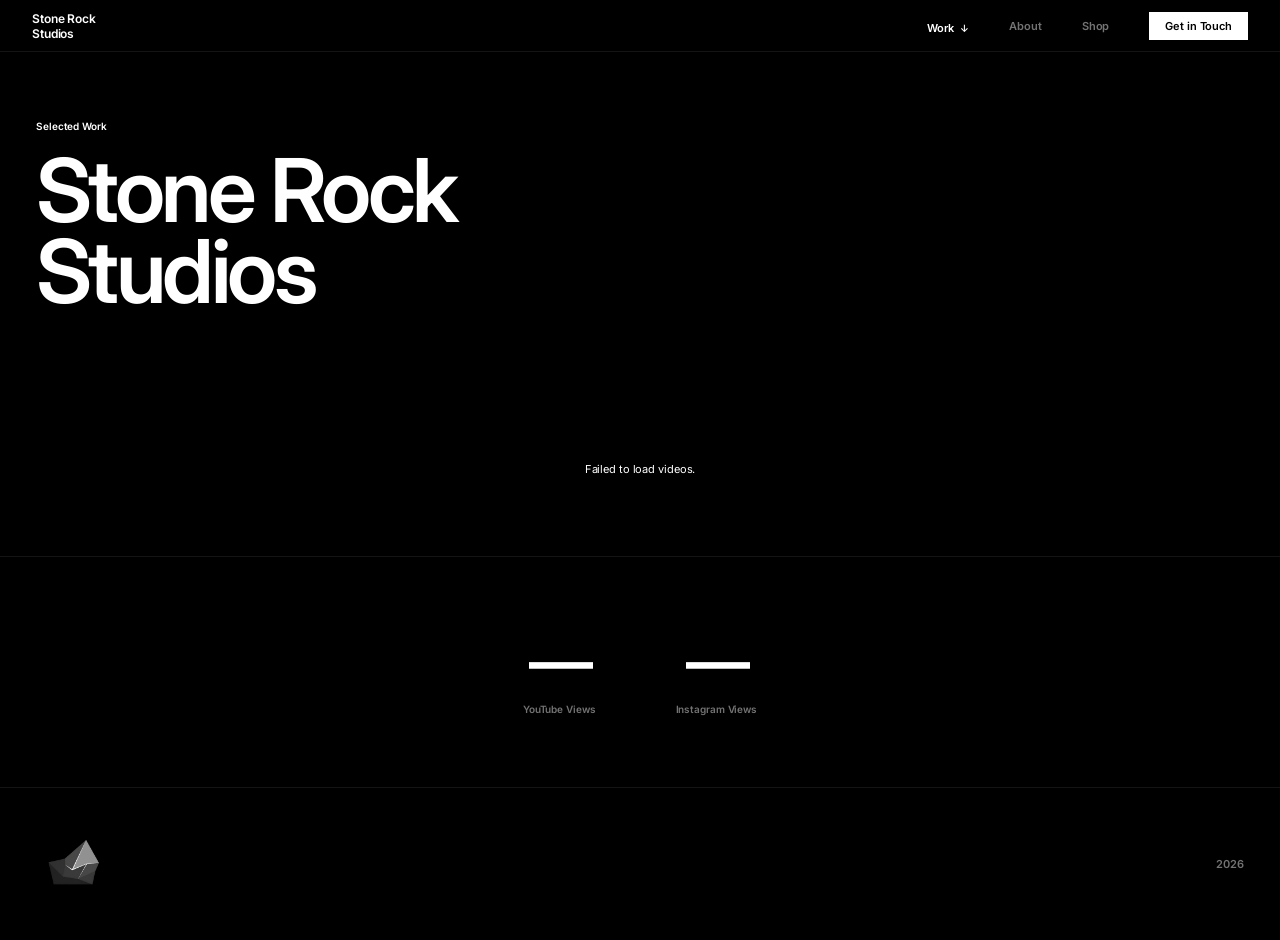
==== index.html @ bb8a3bc2 "Add footer + YouTube view count stats strip - Footer (logo bottom-left, 2026 bottom-right) added to " ====
<!DOCTYPE html>
<html lang="en">
<head>
<!-- Google tag (gtag.js) -->
<script async src="https://www.googletagmanager.com/gtag/js?id=G-F0F5ZDTLY3"></script>
<script>
  window.dataLayer = window.dataLayer || [];
  function gtag(){dataLayer.push(arguments);}
  gtag('js', new Date());

  gtag('config', 'G-F0F5ZDTLY3');
</script>
<meta charset="UTF-8">
<meta name="viewport" content="width=device-width, initial-scale=1.0">
<title>Stone Rock Studios</title>
<link rel="icon" type="image/png" href="favicon.png">
<link rel="apple-touch-icon" href="favicon.png">
<link rel="preconnect" href="https://fonts.googleapis.com">
<link rel="preconnect" href="https://fonts.gstatic.com" crossorigin>
<link href="https://fonts.googleapis.com/css2?family=Inter:wght@600&display=swap" rel="stylesheet">
<!-- Meta Pixel Code -->
<script>
!function(f,b,e,v,n,t,s)
{if(f.fbq)return;n=f.fbq=function(){n.callMethod?
n.callMethod.apply(n,arguments):n.queue.push(arguments)};
if(!f._fbq)f._fbq=n;n.push=n;n.loaded=!0;n.version='2.0';
n.queue=[];t=b.createElement(e);t.async=!0;
t.src=v;s=b.getElementsByTagName(e)[0];
s.parentNode.insertBefore(t,s)}(window, document,'script',
'https://connect.facebook.net/en_US/fbevents.js');
fbq('init', '1275243804483057');
fbq('track', 'PageView');
</script>
<noscript><img height="1" width="1" style="display:none"
src="https://www.facebook.com/tr?id=1275243804483057&ev=PageView&noscript=1"
/></noscript>
<!-- End Meta Pixel Code -->
<meta name="description" content="Stone Rock Studios — creative video production in Los Angeles. Moto, food, lifestyle, documentary, events, and more.">
<meta property="og:type" content="website">
<meta property="og:url" content="https://stonerockstudios.xyz">
<meta property="og:title" content="Stone Rock Studios">
<meta property="og:description" content="Creative video production by Jes and Jackson. Los Angeles. Available worldwide.">
<meta property="og:image" content="https://stonerockstudios.xyz/og-image.png">
<meta name="twitter:card" content="summary_large_image">
<meta name="twitter:title" content="Stone Rock Studios">
<meta name="twitter:description" content="Creative video production by Jes and Jackson. Los Angeles. Available worldwide.">
<meta name="twitter:image" content="https://stonerockstudios.xyz/og-image.png">
<style>
  *, *::before, *::after { margin: 0; padding: 0; box-sizing: border-box; }
  button, input, select, textarea { font-family: inherit; }
  :root {
    --black: #000000;
    --surface: #0d0d0d;
    --border: rgba(255,255,255,0.08);
    --text: #ffffff;
    --muted: rgba(255,255,255,0.45);
    --gap: 3px;
  }
  html { background: var(--black); color: var(--text); font-family: 'Inter', sans-serif; -webkit-font-smoothing: antialiased; }
  nav {
    position: fixed; top: 0; left: 0; right: 0; z-index: 100;
    display: flex; align-items: center; justify-content: space-between;
    padding: 0 32px; height: 52px;
    background: rgba(0,0,0,0.96);
    backdrop-filter: blur(12px);
    border-bottom: 1px solid var(--border);
  }
  .nav-logo { font-weight: 600; font-size: 12px; letter-spacing: -0.01em; line-height: 1.25; color: var(--text); text-decoration: none; }
  .nav-links { display: flex; gap: 40px; align-items: center; }
  .nav-link { font-size: 11px; font-weight: 600; letter-spacing: -0.01em; color: var(--muted); text-decoration: none; cursor: pointer; transition: color 0.2s; }
  .nav-link:hover, .nav-link.active { color: var(--text); }
  .nav-cta { font-size: 11px; font-weight: 600; letter-spacing: -0.01em; color: var(--black); background: var(--text); padding: 7px 16px; text-decoration: none; transition: opacity 0.2s; }
  .nav-cta:hover { opacity: 0.8; }
  .dropdown-wrapper { position: relative; }
  .dropdown-arrow { margin-left: 4px; display: inline-block; transition: transform 0.2s; font-size: 10px; }
  .dropdown-wrapper.open .dropdown-arrow { transform: rotate(180deg); }
  .dropdown-menu { position: absolute; top: calc(100% + 16px); right: 0; background: #000000; border: 1px solid var(--border); min-width: 170px; opacity: 0; pointer-events: none; transform: translateY(-6px); transition: opacity 0.15s, transform 0.15s; }
  .dropdown-wrapper.open .dropdown-menu { opacity: 1; pointer-events: all; transform: translateY(0); }
  .dropdown-item { display: block; padding: 10px 18px; font-size: 11px; font-weight: 600; letter-spacing: -0.01em; color: var(--muted); cursor: pointer; transition: color 0.12s, background 0.12s; border-bottom: 1px solid var(--border); }
  .dropdown-item:last-child { border-bottom: none; }
  .dropdown-item:hover { color: var(--text); background: #0a0a0a; }
  .dropdown-item.selected { color: var(--text); }
  .hero { padding: 120px 36px 56px; }
  .hero-label { font-size: 10px; font-weight: 600; letter-spacing: -0.01em; color: #ffffff; margin-bottom: 18px; }
  .hero-title { font-weight: 600; font-size: clamp(48px, 7vw, 88px); line-height: 0.92; letter-spacing: -0.04em; color: var(--text); margin-bottom: 14px; }
  .hero-sub { font-size: 13px; font-weight: 600; color: #ffffff; letter-spacing: -0.01em; }
  #grid { padding: 0 var(--gap); display: flex; flex-direction: column; gap: var(--gap); }
  .grid-row { display: flex; gap: var(--gap); align-items: flex-start; }
  .tile { position: relative; overflow: hidden; cursor: pointer; background: var(--surface); flex-shrink: 0; }
  .tile .thumb-wrap { position: relative; width: 100%; background: #000; }
  .tile .thumb-wrap img { position: absolute; inset: 0; width: 100%; height: 100%; object-fit: cover; display: block; }
  .tile img { transition: transform 0.7s cubic-bezier(0.25,0.46,0.45,0.94); }
  .tile:hover img { transform: scale(1.04); }
  .tile-overlay { position: absolute; inset: 0; background: linear-gradient(to top, rgba(0,0,0,0.82) 0%, rgba(0,0,0,0.05) 45%, transparent 70%); opacity: 0; transition: opacity 0.3s; display: flex; flex-direction: row; align-items: flex-end; justify-content: space-between; padding: 18px 20px; }
  .tile:hover .tile-overlay { opacity: 1; }
  .tile-info-left { flex: 1; min-width: 0; }
  .tile-cat { font-size: 9px; font-weight: 600; letter-spacing: -0.01em; color: rgba(255,255,255,0.45); margin-bottom: 5px; }
  .tile-title { font-size: 14px; font-weight: 600; color: #fff; line-height: 1.25; }
  .tile-role { font-size: 10px; color: rgba(255,255,255,0.4); margin-top: 3px; letter-spacing: -0.01em; }
  .tile-client { font-size: 14px; font-weight: 600; color: #fff; line-height: 1.25; text-align: right; flex-shrink: 0; padding-left: 12px; max-width: 45%; }
  .play-btn { position: absolute; top: 50%; left: 50%; transform: translate(-50%, -50%) scale(0.75); width: 46px; height: 46px; background: rgba(255,255,255,0.12); backdrop-filter: blur(10px); border-radius: 0; display: flex; align-items: center; justify-content: center; opacity: 0; transition: opacity 0.25s, transform 0.25s; }
  .play-btn svg { margin-left: 3px; }
  .tile:hover .play-btn { opacity: 1; transform: translate(-50%, -50%) scale(1); }
  .tile-ext-link { position: absolute; top: 10px; right: 10px; width: 28px; height: 28px; background: rgba(0,0,0,0.55); backdrop-filter: blur(6px); border-radius: 0; display: flex; align-items: center; justify-content: center; opacity: 0; transition: opacity 0.25s; z-index: 2; text-decoration: none; }
  .tile:hover .tile-ext-link { opacity: 1; }
  .tile-ext-link svg { width: 14px; height: 14px; }
  .status-msg { padding: 80px 32px; font-size: 11px; letter-spacing: -0.01em; color: #ffffff; text-align: center; }
  .modal-backdrop { position: fixed; inset: 0; z-index: 200; background: rgba(0,0,0,0.94); display: flex; align-items: center; justify-content: center; opacity: 0; pointer-events: none; transition: opacity 0.25s; }
  .modal-backdrop.open { opacity: 1; pointer-events: all; }
  .modal-inner { position: relative; transform: scale(0.97); transition: transform 0.25s; }
  .modal-backdrop.open .modal-inner { transform: scale(1); }
  .modal-inner.landscape { width: min(900px, 92vw); }
  .modal-inner.landscape .modal-video { position: relative; padding-bottom: 56.25%; background: #000; }
  .modal-inner.portrait { width: min(360px, 52vw); }
  .modal-inner.portrait .modal-video { position: relative; padding-bottom: 177.78%; background: #000; }
  .modal-video iframe { position: absolute; inset: 0; width: 100%; height: 100%; border: none; }
  .modal-close { position: absolute; top: -38px; right: 0; background: none; border: none; cursor: pointer; color: #fefefe; font-size: 22px; transition: color 0.2s; font-family: inherit; }
  .modal-close:hover { color: var(--text); }
  .modal-nav { position: fixed; top: 50%; transform: translateY(-50%); background: none; border: none; cursor: pointer; color: rgba(255,255,255,0.3); font-size: 28px; padding: 16px; transition: color 0.2s; font-family: inherit; z-index: 201; }
  .modal-nav:hover { color: rgba(255,255,255,0.9); }
  .modal-nav.prev { left: 16px; }
  .modal-nav.next { right: 16px; }
  .modal-nav:disabled { opacity: 0; pointer-events: none; }
  #modalExtContent { display: none; position: absolute; inset: 0; flex-direction: column; align-items: center; justify-content: center; }
  #modalExtContent.visible { display: flex; }
  #modalExtThumb { position: absolute; inset: 0; width: 100%; height: 100%; object-fit: cover; }
  #modalExtOverlay { position: absolute; inset: 0; background: rgba(0,0,0,0.5); }
  #modalExtBtn { position: relative; z-index: 2; background: #fff; color: #000; padding: 14px 36px; font-size: 11px; font-weight: 600; letter-spacing: -0.01em; text-decoration: none; transition: opacity 0.2s; font-family: inherit; }
  .modal-counter { position: absolute; top: -38px; left: 0; font-size: 10px; font-weight: 600; letter-spacing: -0.01em; color: #ffffff; line-height: 22px; }
  .modal-meta { padding: 14px 0 0; }
  .modal-cat { font-size: 9px; font-weight: 600; letter-spacing: -0.01em; color: #ffffff; margin-bottom: 5px; }
  .modal-title { font-size: 18px; font-weight: 600; letter-spacing: -0.02em; }
  .about-section { display: none; padding: 130px 36px 80px; max-width: 580px; }
  .about-section.visible { display: block; }
  .about-section h2 { font-weight: 600; font-size: 60px; letter-spacing: -0.04em; margin-bottom: 24px; line-height: 0.95; }
  .about-section p { font-size: 15px; font-weight: 600; line-height: 1.85; color: #ffffff; margin-bottom: 16px; }
  .contact-section { display: none; padding: 130px 36px 80px; max-width: 580px; }
  .contact-section.visible { display: block; }
  .contact-section h2 { font-weight: 600; font-size: 60px; letter-spacing: -0.04em; margin-bottom: 8px; line-height: 0.95; }
  .contact-lead { font-size: 13px; font-weight: 600; color: #ffffff; letter-spacing: -0.01em; margin-bottom: 36px; }
  .c-form { display: flex; flex-direction: column; gap: 12px; }
  .c-input, .c-select, .c-textarea { background: var(--surface); border: 1px solid var(--border); color: #ffffff; font-family: inherit; font-size: 13px; letter-spacing: -0.01em; padding: 13px 16px; width: 100%; outline: none; transition: border-color 0.2s; -webkit-appearance: none; border-radius: 0; }
  .c-input::placeholder, .c-textarea::placeholder { color: rgba(255,255,255,0.25); }
  .c-input:focus, .c-select:focus, .c-textarea:focus { border-color: #444; }
  .c-select { color: #555; cursor: pointer; }
  .c-textarea { resize: vertical; min-height: 120px; }
  .c-submit { background: #ffffff; color: var(--black); border: none; padding: 14px 32px; font-size: 11px; font-weight: 600; letter-spacing: -0.01em; cursor: pointer; font-family: inherit; transition: opacity 0.2s; margin-top: 8px; }
  .c-submit:hover { opacity: 0.8; }
  .c-submit:disabled { opacity: 0.5; cursor: not-allowed; }
  .c-success { display: none; font-size: 13px; color: #ffffff; padding-top: 24px; letter-spacing: -0.01em; }
  .c-success.show { display: block; }
  .stats-strip { display: flex; justify-content: center; gap: 80px; padding: 72px 36px; border-top: 1px solid var(--border); }
  .stat-block { text-align: center; }
  .stat-value { display: block; font-size: clamp(40px, 5vw, 68px); font-weight: 600; letter-spacing: -0.04em; line-height: 1; color: var(--text); }
  .stat-label { display: block; font-size: 10px; font-weight: 600; letter-spacing: -0.01em; color: var(--muted); margin-top: 10px; }
  footer { padding: 40px 36px; display: flex; align-items: center; justify-content: space-between; border-top: 1px solid var(--border); }
  .footer-logo { width: 72px; height: auto; display: block; }
  .footer-year { font-size: 11px; font-weight: 600; letter-spacing: -0.01em; color: var(--muted); }
  @media (max-width: 768px) {
    .grid-row { flex-wrap: wrap; }
    .tile { width: 100% !important; }
    .tile.portrait { width: calc(50% - var(--gap) / 2) !important; }
    nav { padding: 0 20px; }
    .nav-links { gap: 16px; }
    .nav-cta { display: none; }
    .hero { padding: 90px 20px 48px; }
    .contact-section { padding: 90px 20px 60px; }
    .contact-section h2 { font-size: 42px; }
    .stats-strip { gap: 40px; padding: 52px 20px; }
    footer { padding: 28px 20px; }
    .footer-logo { width: 56px; }
  }
</style>
</head>
<body>
<nav>
  <a class="nav-logo" href="javascript:void(0)" onclick="showView('work')">Stone Rock<br>Studios</a>
  <div class="nav-links">
    <div class="dropdown-wrapper" id="workDropdown">
      <span class="nav-link active" id="workBtn">Work <span class="dropdown-arrow">↓</span></span>
      <div class="dropdown-menu" id="dropdownMenu">
        <div class="dropdown-item selected" data-cat="all">All Work</div>
        <div class="dropdown-item" data-cat="moto">Moto</div>
        <div class="dropdown-item" data-cat="food">Food & Drink</div>
        <div class="dropdown-item" data-cat="lifestyle">Lifestyle</div>
        <div class="dropdown-item" data-cat="documentary">Documentary</div>
        <div class="dropdown-item" data-cat="events">Event Coverage</div>
        <div class="dropdown-item" data-cat="realestate">Real Estate</div>
        <div class="dropdown-item" data-cat="reels">Social Reels</div>
        <div class="dropdown-item" data-cat="music">Music Videos</div>
      </div>
    </div>
    <a class="nav-link" href="about.html">About</a>
    <a class="nav-link" href="shop.html">Shop</a>
    <a class="nav-cta" href="about.html">Get in Touch</a>
  </div>
</nav>

<div id="workView">
  <div class="hero">
    <div class="hero-label">Selected Work</div>
    <div class="hero-title">Stone Rock<br>Studios</div>
  </div>
  <div id="grid">
    <div class="status-msg" id="statusMsg">Loading</div>
  </div>
  <div class="stats-strip">
    <div class="stat-block">
      <span class="stat-value" id="ytViewCount">—</span>
      <span class="stat-label">YouTube Views</span>
    </div>
    <div class="stat-block">
      <span class="stat-value" id="igViewCount">—</span>
      <span class="stat-label">Instagram Views</span>
    </div>
  </div>
</div>

<div class="about-section" id="aboutView">
  <div class="hero-label">About</div>
  <h2>Stone Rock<br>Studios</h2>
  <p>The funniest production studio in the world.</p>
</div>

<div class="contact-section" id="contactView">
  <div class="hero-label">Contact</div>
  <h2>Get in<br>Touch</h2>
  <p class="contact-lead">Tell us about your project.</p>
  <!-- Sign up free at formspree.io, create a form, and replace YOUR_FORM_ID below -->
  <form class="c-form" id="contactForm" action="https://formspree.io/f/mwvdoqdb" method="POST">
    <input class="c-input" type="text" name="name" placeholder="Name" required>
    <input class="c-input" type="email" name="email" placeholder="Email" required>
    <select class="c-select" name="project_type">
      <option value="" disabled selected>Project Type</option>
      <option value="moto">Moto</option>
      <option value="food">Food &amp; Drink</option>
      <option value="lifestyle">Lifestyle</option>
      <option value="documentary">Documentary</option>
      <option value="events">Event Coverage</option>
      <option value="reels">Social Reels</option>
      <option value="music">Music Video</option>
      <option value="other">Other</option>
    </select>
    <textarea class="c-textarea" name="message" placeholder="Tell us about your project" required></textarea>
    <button class="c-submit" type="submit">Send Message</button>
  </form>
  <div class="c-success" id="contactSuccess">Thanks — we'll be in touch soon.</div>
</div>

<footer>
  <img src="logo.png" alt="Stone Rock Studios" class="footer-logo">
  <span class="footer-year">2026</span>
</footer>

<div class="modal-backdrop" id="modal">
  <button class="modal-nav prev" id="modalPrev">&#8592;</button>
  <div class="modal-inner landscape" id="modalInner">
    <div class="modal-counter" id="modalCounter"></div>
    <button class="modal-close" id="modalClose">✕</button>
    <div class="modal-video">
      <iframe id="modalFrame" src="" allowfullscreen allow="autoplay"></iframe>
      <div id="modalExtContent">
        <img id="modalExtThumb" src="" alt="">
        <div id="modalExtOverlay"></div>
        <a id="modalExtBtn" href="" target="_blank" rel="noopener" onclick="event.stopPropagation()">Watch on Hulu</a>
      </div>
    </div>
    <div class="modal-meta">
      <div class="modal-cat" id="modalCat"></div>
      <div class="modal-title" id="modalTitle"></div>
    </div>
  </div>
  <button class="modal-nav next" id="modalNext">&#8594;</button>
</div>

<script>
const FIREBASE_URL = 'https://stonerockstudios-default-rtdb.firebaseio.com';
const YT_KEY = 'AIzaSyDygMoFQUoRfeJ2egkA9HjGBfPHSs58sgw';

function fmtViews(n) {
  if (n >= 1e9) return (n / 1e9).toFixed(1).replace(/\.0$/, '') + 'B';
  if (n >= 1e6) return (n / 1e6).toFixed(1).replace(/\.0$/, '') + 'M';
  if (n >= 1e3) return (n / 1e3).toFixed(1).replace(/\.0$/, '') + 'K';
  return n.toLocaleString();
}

async function loadYtViews(videoIds) {
  if (!videoIds.length) return;
  let total = 0;
  for (let i = 0; i < videoIds.length; i += 50) {
    const ids = videoIds.slice(i, i + 50).join(',');
    try {
      const r = await fetch(`https://www.googleapis.com/youtube/v3/videos?part=statistics&id=${ids}&key=${YT_KEY}`);
      const d = await r.json();
      for (const item of (d.items || [])) total += parseInt(item.statistics?.viewCount || 0, 10);
    } catch {}
  }
  if (total > 0) document.getElementById('ytViewCount').textContent = fmtViews(total);
}

const RATIO_PADDING = {'16:9':56.25,'9:16':177.78,'1:1':100,'4:3':75,'4:5':125,'21:9':42.86};
const MODAL_WIDTH   = {'16:9':'min(900px,92vw)','9:16':'min(360px,52vw)','1:1':'min(600px,80vw)','4:3':'min(700px,88vw)','4:5':'min(400px,55vw)','21:9':'min(960px,95vw)'};
const MODAL_PADDING = {'16:9':56.25,'9:16':177.78,'1:1':100,'4:3':75,'4:5':125,'21:9':42.86};

// Portrait col patterns
const PORT_COLS_MAP = { 1: [12], 2: [6, 6], 3: [4, 4, 4], 4: [3, 3, 3, 3] };

let allVideos   = [];
let activeVideos = [];
let activeIdx   = 0;
let activeCat   = 'all';

function shuffle(arr) {
  const a = [...arr];
  for (let i = a.length - 1; i > 0; i--) {
    const j = Math.floor(Math.random() * (i + 1));
    [a[i], a[j]] = [a[j], a[i]];
  }
  return a;
}

// Natural row height score — cols × padding% — used to find best cross-ratio partners
function heightScore(ratio, cols) {
  return (RATIO_PADDING[ratio] || 56.25) * cols;
}

function buildRows(videos) {
  const featured = videos.filter(v => v.featured);
  const nonFeat  = shuffle(videos.filter(v => !v.featured));
  const ordered  = [...featured, ...nonFeat];

  const portraits  = ordered.filter(v => v.portrait);
  const landscapes = ordered.filter(v => !v.portrait);

  // Bucket landscape videos by aspect ratio (featured land first within each bucket)
  const buckets = {};
  landscapes.forEach(v => {
    const r = v.aspectRatio || '16:9';
    (buckets[r] = buckets[r] || []).push(v);
  });

  const landRows = [];
  let crossFlip = false; // alternate which ratio goes left vs right
  let samePhase = 0;     // cycle same-ratio patterns: [6,6] → [4,4,4] → [6,6] ...

  function available() {
    return Object.entries(buckets).filter(([, q]) => q.length > 0);
  }

  function grab(ratio, n) {
    return (buckets[ratio] || []).splice(0, n);
  }

  function has(ratio, n = 1) {
    return (buckets[ratio]?.length || 0) >= n;
  }

  while (available().length) {
    let row = null;

    // ── Cross-ratio pairings (naturally equal heights, no gaps, no distortion) ──
    // 16:9 @ 7 cols ≈ 4:3 @ 5 cols  (height scores: 394 vs 375 — 1.5% diff)
    if (has('16:9') && has('4:3')) {
      const [a] = grab('16:9', 1);
      const [b] = grab('4:3',  1);
      row = crossFlip
        ? [{ v: b, cols: 5 }, { v: a, cols: 7 }]
        : [{ v: a, cols: 7 }, { v: b, cols: 5 }];
      crossFlip = !crossFlip;
    }

    // ── Same-ratio rows: grouped so all tiles share one height, zero gaps ──
    if (!row) {
      // Pick the ratio bucket with the most videos
      const [ratio, queue] = available()
        .sort((a, b) => b[1].length - a[1].length)[0];

      samePhase++;
      if (queue.length >= 3 && samePhase % 3 === 0) {
        // Three-up [4,4,4]
        const [a, b, c] = grab(ratio, 3);
        row = [{ v: a, cols: 4 }, { v: b, cols: 4 }, { v: c, cols: 4 }];
      } else if (queue.length >= 2) {
        // Side-by-side [6,6]
        const [a, b] = grab(ratio, 2);
        row = [{ v: a, cols: 6 }, { v: b, cols: 6 }];
      } else {
        // Solo full-width [12]
        const [a] = grab(ratio, 1);
        row = [{ v: a, cols: 12 }];
      }
    }

    if (row) landRows.push(row);
  }

  // Portrait rows
  const portRows = [];
  const portQ = [...portraits];
  while (portQ.length) {
    const take = Math.min(4, portQ.length);
    portRows.push(portQ.splice(0, take).map((v, i) => ({
      v, cols: PORT_COLS_MAP[take][i]
    })));
  }

  // Interleave: 3 landscape rows then 1 portrait row
  const rows = [];
  let lr = 0, pr = 0;
  while (lr < landRows.length || pr < portRows.length) {
    for (let i = 0; i < 3 && lr < landRows.length; i++) rows.push(landRows[lr++]);
    if (pr < portRows.length) rows.push(portRows[pr++]);
  }

  return rows;
}

function platformName(url) {
  if (!url) return 'Link';
  if (url.includes('hulu.com'))    return 'Hulu';
  if (url.includes('youtube.com') || url.includes('youtu.be')) return 'YouTube';
  if (url.includes('instagram.com')) return 'Instagram';
  if (url.includes('tiktok.com'))  return 'TikTok';
  return 'Link';
}

function platformIcon(url) {
  if (!url) return '';
  let svg = '';
  if (url.includes('hulu.com')) {
    svg = '<svg viewBox="0 0 24 24"><rect x="1" y="1" width="22" height="22" rx="4" fill="#1CE783"/><path d="M7 7v10M17 7v10M7 12h10" stroke="#000" stroke-width="2.5" stroke-linecap="round"/></svg>';
  } else if (url.includes('youtube.com') || url.includes('youtu.be')) {
    svg = '<svg viewBox="0 0 24 24" fill="#fff"><path d="M23 7s-.3-2-1.2-2.8c-1.1-1.2-2.4-1.2-3-1.3C16.2 2.8 12 2.8 12 2.8s-4.2 0-6.8.2c-.6.1-1.9.1-3 1.3C1.3 5 1 7 1 7S.7 9.1.7 11.3v2.1C.7 15.5 1 17.6 1 17.6s.3 2 1.2 2.8c1.1 1.2 2.6 1.1 3.3 1.2C7.6 21.8 12 21.8 12 21.8s4.2 0 6.8-.2c.6-.1 1.9-.1 3-1.3.9-.8 1.2-2.8 1.2-2.8s.3-2.1.3-4.2v-2.1C23.3 9.1 23 7 23 7zm-13.5 8.5v-7.3l8 3.7-8 3.6z"/></svg>';
  } else if (url.includes('instagram.com')) {
    svg = '<svg viewBox="0 0 24 24" fill="#fff"><path d="M12 2.2c3.2 0 3.6 0 4.9.1 3.3.1 4.8 1.7 4.9 4.9.1 1.3.1 1.6.1 4.8 0 3.2 0 3.6-.1 4.8-.1 3.2-1.7 4.8-4.9 4.9-1.3.1-1.6.1-4.9.1-3.2 0-3.6 0-4.8-.1-3.3-.1-4.8-1.7-4.9-4.9-.1-1.3-.1-1.6-.1-4.8 0-3.2 0-3.6.1-4.8C2.4 3.9 4 2.3 7.2 2.3c1.2-.1 1.6-.1 4.8-.1zM12 0C8.7 0 8.3 0 7.1.1 2.7.3.3 2.7.1 7.1.0 8.3 0 8.7 0 12s0 3.7.1 4.9c.2 4.4 2.6 6.8 7 7C8.3 24 8.7 24 12 24s3.7 0 4.9-.1c4.4-.2 6.8-2.6 7-7 .1-1.2.1-1.6.1-4.9s0-3.7-.1-4.9c-.2-4.4-2.6-6.8-7-7C15.7 0 15.3 0 12 0zm0 5.8a6.2 6.2 0 100 12.4A6.2 6.2 0 0012 5.8zm0 10.2a4 4 0 110-8 4 4 0 010 8zm6.4-11.8a1.4 1.4 0 100 2.8 1.4 1.4 0 000-2.8z"/></svg>';
  } else if (url.includes('tiktok.com')) {
    svg = '<svg viewBox="0 0 24 24" fill="#fff"><path d="M19.6 3.3A4.5 4.5 0 0115.2 0h-3.3v16.4a2.7 2.7 0 01-2.7 2.3 2.7 2.7 0 01-2.7-2.7 2.7 2.7 0 012.7-2.7c.3 0 .5 0 .8.1V10c-.3 0-.5-.1-.8-.1A6 6 0 003.2 16a6 6 0 006 6 6 6 0 006-6V8.3a7.8 7.8 0 004.6 1.5V6.5a4.5 4.5 0 01-2.2-.7 4.5 4.5 0 01-2.3-2.5h3.3z"/></svg>';
  } else {
    svg = '<svg viewBox="0 0 24 24" fill="none" stroke="#fff" stroke-width="2" stroke-linecap="round"><path d="M10 13a5 5 0 007.54.54l3-3a5 5 0 00-7.07-7.07l-1.72 1.71"/><path d="M14 11a5 5 0 00-7.54-.54l-3 3a5 5 0 007.07 7.07l1.71-1.71"/></svg>';
  }
  return `<a class="tile-ext-link" href="${url}" target="_blank" rel="noopener" onclick="event.stopPropagation()">${svg}</a>`;
}

function makeTile(v, cols, rowSize) {
  const ratio    = v.aspectRatio || (v.portrait ? '9:16' : '16:9');
  const padding  = RATIO_PADDING[ratio] || (v.portrait ? 177.78 : 56.25);
  const displayTitle = v.customTitle || v.title;
  const roleHtml   = v.role   ? `<div class="tile-role">${v.role}</div>`     : '';
  const clientHtml = v.client ? `<div class="tile-client">${v.client}</div>` : '';

  const tile = document.createElement('div');
  tile.className    = `tile ${v.portrait ? 'portrait' : 'landscape'}`;
  tile.dataset.tags = (v.tags || [v.category]).join(',');
  tile.style.width  = `calc((100% - ${rowSize - 1} * var(--gap)) * ${cols} / 12)`;

  tile.innerHTML = `
    <div class="thumb-wrap" style="padding-bottom:${padding}%"><img src="${v.thumbnail}" alt="" loading="lazy"></div>
    <div class="play-btn"><svg width="14" height="14" viewBox="0 0 16 16" fill="white"><path d="M4 2l10 6-10 6z"/></svg></div>
    ${platformIcon(v.externalLink || '')}
    <div class="tile-overlay"><div class="tile-info-left"><div class="tile-cat">${v.categoryLabel}</div><div class="tile-title">${displayTitle}</div>${roleHtml}</div>${clientHtml}</div>
  `;

  tile.addEventListener('click', () => {
    activeIdx = activeVideos.indexOf(v);
    openModal(v);
  });

  return tile;
}

function renderGrid(videos) {
  const grid = document.getElementById('grid');
  grid.innerHTML = '';

  if (!videos.length) {
    const m = document.createElement('div');
    m.className = 'status-msg';
    m.textContent = 'No videos found.';
    grid.appendChild(m);
    activeVideos = [];
    return;
  }

  const rows = buildRows(videos);
  activeVideos = rows.flat().map(t => t.v);

  const frag = document.createDocumentFragment();
  rows.forEach(tiles => {
    const rowEl = document.createElement('div');
    rowEl.className = 'grid-row';
    tiles.forEach(({ v, cols }) => rowEl.appendChild(makeTile(v, cols, tiles.length)));
    frag.appendChild(rowEl);
  });
  grid.appendChild(frag);
}

async function loadAll() {
  const statusMsg = document.getElementById('statusMsg');
  try {
    const res  = await fetch(`${FIREBASE_URL}/videos.json`);
    const data = await res.json();
    if (statusMsg) statusMsg.remove();

    if (!data) { renderGrid([]); return; }

    allVideos = Object.values(data)
      .filter(v => v.visible)
      .sort((a, b) => (b.featured ? 1 : 0) - (a.featured ? 1 : 0) || a.order - b.order);

    renderGrid(allVideos);

    const ytIds = allVideos.filter(v => !v.isManual && v.videoId).map(v => v.videoId);
    loadYtViews(ytIds);

    const cat = new URLSearchParams(location.search).get('cat');
    if (cat && cat !== 'all') {
      const item = document.querySelector(`.dropdown-item[data-cat="${cat}"]`);
      if (item) item.click();
    }
  } catch(e) {
    if (statusMsg) statusMsg.textContent = 'Failed to load videos.';
  }
}

// ── MODAL ──
const modal        = document.getElementById('modal');
const modalInner   = document.getElementById('modalInner');
const modalFrame   = document.getElementById('modalFrame');
const modalPrev    = document.getElementById('modalPrev');
const modalNext    = document.getElementById('modalNext');
const modalCounter = document.getElementById('modalCounter');

function openModal(v) {
  const ratio = v.aspectRatio || (v.portrait ? '9:16' : '16:9');
  const displayTitle = v.customTitle || v.title;
  const cat = v.categoryLabel || '';
  const isPortrait = ['9:16','4:5'].includes(ratio);
  const mw = MODAL_WIDTH[ratio]   || (isPortrait ? 'min(360px,52vw)' : 'min(900px,92vw)');
  const mp = MODAL_PADDING[ratio] || (isPortrait ? 177.78 : 56.25);
  modalInner.className = `modal-inner ${isPortrait ? 'portrait' : 'landscape'}`;
  modalInner.style.width = mw;
  modalInner.querySelector('.modal-video').style.paddingBottom = mp + '%';
  document.getElementById('modalCat').textContent   = cat;
  document.getElementById('modalTitle').textContent = displayTitle;
  modalPrev.disabled = activeIdx <= 0;
  modalNext.disabled = activeIdx >= activeVideos.length - 1;
  modalCounter.textContent = activeVideos.length > 1 ? `${activeIdx + 1} / ${activeVideos.length}` : '';

  const extContent = document.getElementById('modalExtContent');
  if (v.isManual && v.externalLink) {
    modalFrame.src = '';
    modalFrame.style.display = 'none';
    extContent.classList.add('visible');
    document.getElementById('modalExtThumb').src = v.thumbnail;
    const btn = document.getElementById('modalExtBtn');
    btn.href = v.externalLink;
    btn.textContent = 'Watch on ' + platformName(v.externalLink);
  } else {
    modalFrame.style.display = '';
    extContent.classList.remove('visible');
    modalFrame.src = `https://www.youtube.com/embed/${v.videoId}?autoplay=1&modestbranding=1&rel=0`;
    gtag('event', 'video_start', {
      video_title: displayTitle,
      video_provider: 'youtube',
      video_url: `https://www.youtube.com/watch?v=${v.videoId}`,
      video_category: cat
    });
  }
  modal.classList.add('open');
}

function navigateModal(dir) {
  const next = activeIdx + dir;
  if (next < 0 || next >= activeVideos.length) return;
  activeIdx = next;
  openModal(activeVideos[activeIdx]);
}

function closeModal() {
  modal.classList.remove('open');
  modalFrame.src = '';
  modalFrame.style.display = '';
  document.getElementById('modalExtContent').classList.remove('visible');
}
document.getElementById('modalClose').addEventListener('click', closeModal);
modalPrev.addEventListener('click', e => { e.stopPropagation(); navigateModal(-1); });
modalNext.addEventListener('click', e => { e.stopPropagation(); navigateModal(1); });
modal.addEventListener('click', e => { if (e.target === modal) closeModal(); });
document.addEventListener('keydown', e => {
  if (!modal.classList.contains('open')) return;
  if (e.key === 'Escape')     closeModal();
  if (e.key === 'ArrowLeft')  navigateModal(-1);
  if (e.key === 'ArrowRight') navigateModal(1);
});

// ── FILTER ──
const workDropdown = document.getElementById('workDropdown');
document.getElementById('workBtn').addEventListener('click', e => { e.stopPropagation(); showView('work'); workDropdown.classList.toggle('open'); });
document.addEventListener('click', () => workDropdown.classList.remove('open'));

document.querySelectorAll('.dropdown-item').forEach(item => {
  item.addEventListener('click', e => {
    e.stopPropagation();
    activeCat = item.dataset.cat;
    document.querySelectorAll('.dropdown-item').forEach(i => i.classList.remove('selected'));
    item.classList.add('selected');
    workDropdown.classList.remove('open');
    gtag('event', 'select_content', { content_type: 'portfolio_filter', item_id: activeCat });
    const filtered = activeCat === 'all'
      ? allVideos
      : allVideos.filter(v => (v.tags?.length ? v.tags : [v.category]).includes(activeCat));
    renderGrid(filtered);
  });
});

// ── VIEWS ──
function showView(view) {
  document.getElementById('workView').style.display    = view === 'work'    ? '' : 'none';
  document.getElementById('aboutView').classList.toggle('visible', view === 'about');
  document.getElementById('contactView').classList.toggle('visible', view === 'contact');
  document.querySelectorAll('.nav-link').forEach(l => l.classList.remove('active'));
  if (view === 'about') document.getElementById('aboutBtn').classList.add('active');
  if (view === 'work')  document.getElementById('workBtn').classList.add('active');
  window.scrollTo({ top: 0, behavior: 'smooth' });
}



// ── CONTACT FORM ──
const contactForm    = document.getElementById('contactForm');
const contactSuccess = document.getElementById('contactSuccess');
document.querySelectorAll('.c-select').forEach(s =>
  s.addEventListener('change', () => { s.style.color = '#fefefe'; })
);
contactForm.addEventListener('submit', async e => {
  e.preventDefault();
  const btn = contactForm.querySelector('.c-submit');
  btn.textContent = 'Sending…';
  btn.disabled = true;
  try {
    const res = await fetch(contactForm.action, {
      method: 'POST',
      body: new FormData(contactForm),
      headers: { Accept: 'application/json' },
    });
    if (res.ok) {
      contactForm.style.display = 'none';
      contactSuccess.classList.add('show');
      gtag('event', 'generate_lead', { form_location: 'portfolio' });
      fbq('track', 'Lead');
    } else {
      btn.textContent = 'Try again';
      btn.disabled = false;
    }
  } catch {
    btn.textContent = 'Try again';
    btn.disabled = false;
  }
});

loadAll();
</script>
</body>
</html>
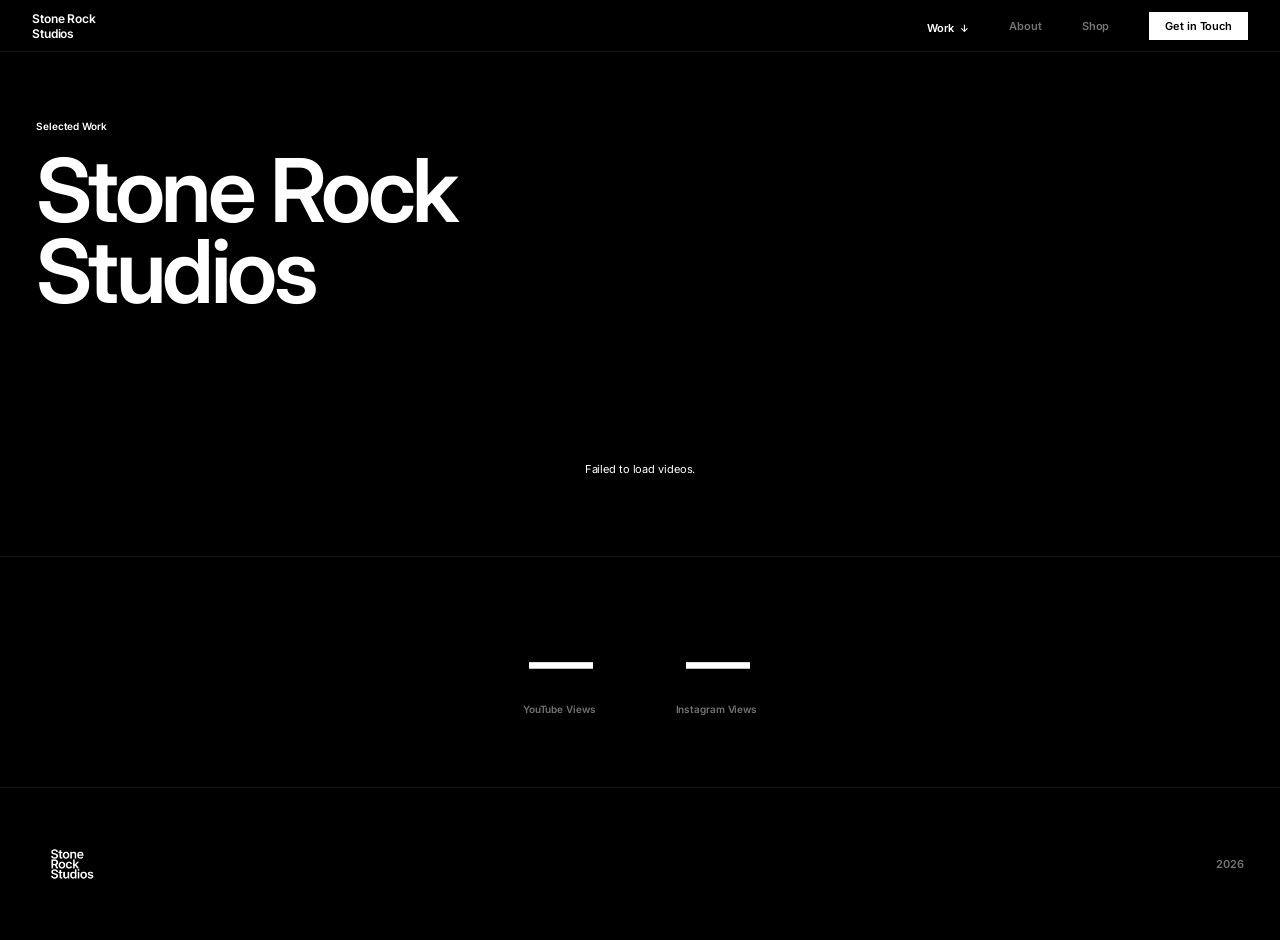
==== commit 765a9dad: "Fix footer logo to correct Stone Rock Studios brand mark Co-Authored-By: Claude Sonnet 4.6 <noreply@" ====
--- a/index.html
+++ b/index.html
@@ -248,7 +248,7 @@
 </div>
 
 <footer>
-  <img src="logo.png" alt="Stone Rock Studios" class="footer-logo">
+  <img src="footer-logo.png" alt="Stone Rock Studios" class="footer-logo">
   <span class="footer-year">2026</span>
 </footer>
 
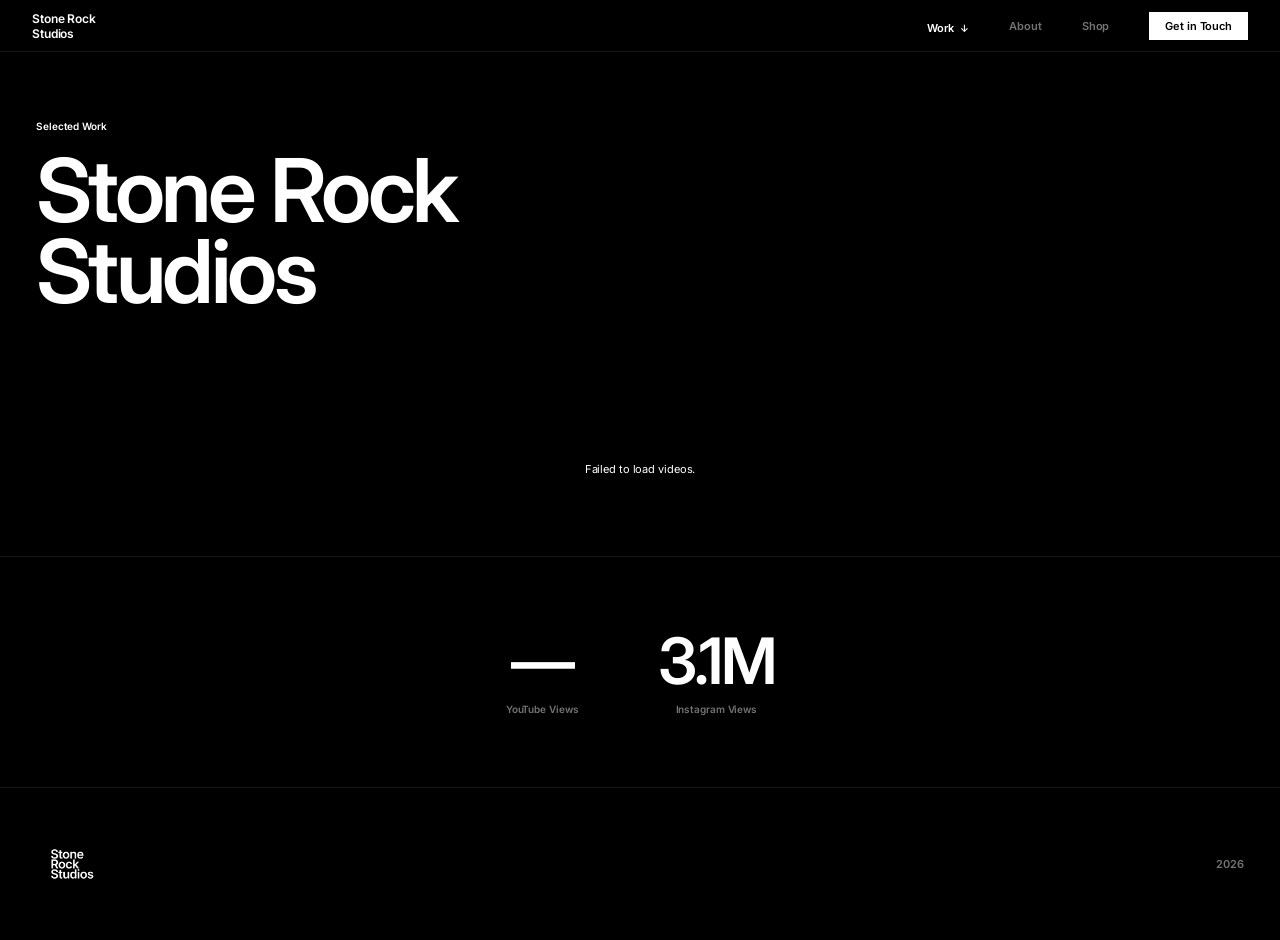
==== commit 66dd05f5: "Set Instagram views to 3.1M on stats strip Co-Authored-By: Claude Sonnet 4.6 <noreply@anthropic.com>" ====
--- a/index.html
+++ b/index.html
@@ -210,7 +210,7 @@
       <span class="stat-label">YouTube Views</span>
     </div>
     <div class="stat-block">
-      <span class="stat-value" id="igViewCount">—</span>
+      <span class="stat-value" id="igViewCount">3.1M</span>
       <span class="stat-label">Instagram Views</span>
     </div>
   </div>
